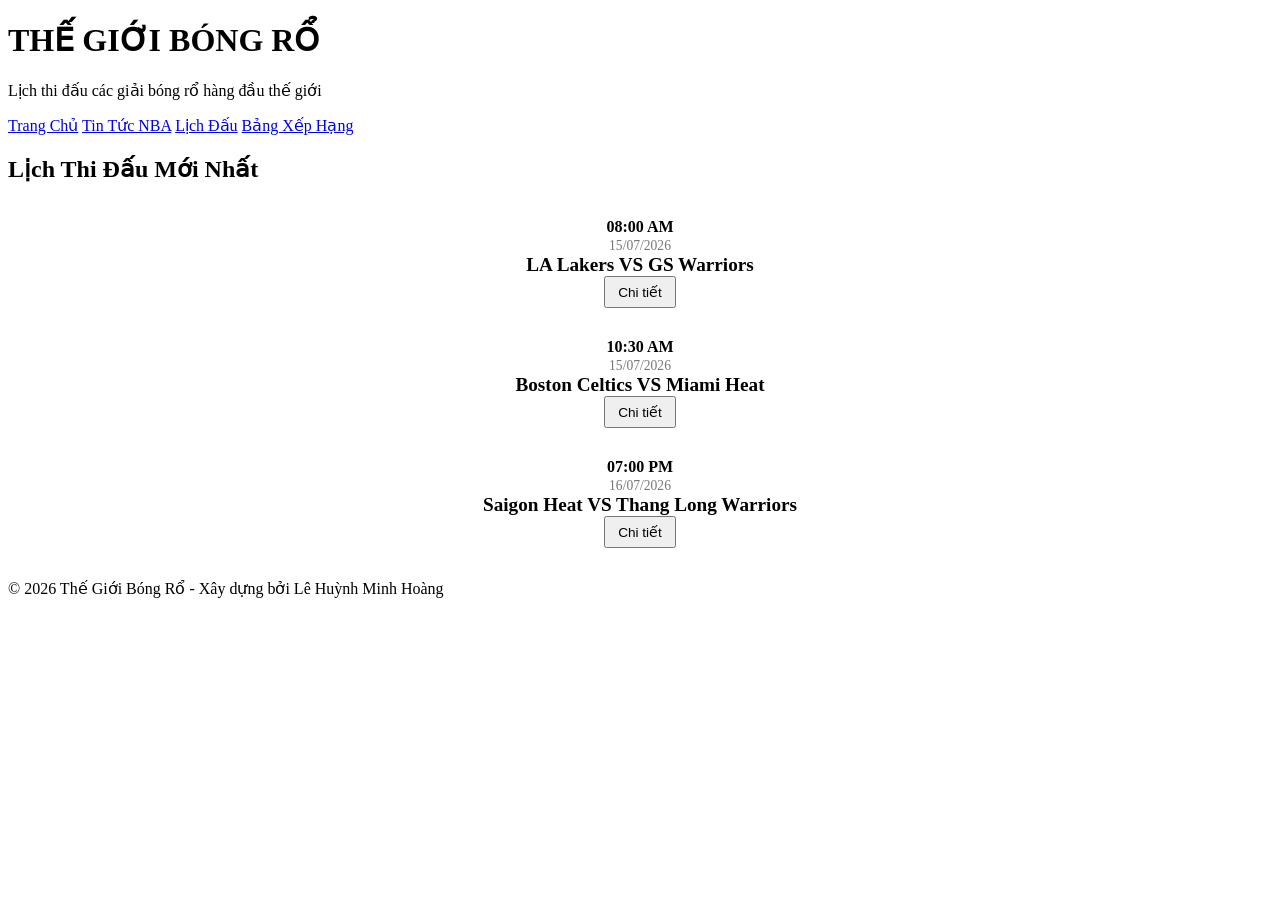
==== web/lichdau.html @ dc8df8be "web sport" ====
<!DOCTYPE html>
<html lang="vi">
<head>
    <meta charset="UTF-8">
    <title>Lịch Thi Đấu - Thế Giới Bóng Rổ</title>
    <link rel="stylesheet" href="./css/style.css">
</head>
<body>
    <header>
        <h1>THẾ GIỚI BÓNG RỔ</h1>
        <p>Lịch thi đấu các giải bóng rổ hàng đầu thế giới</p>
    </header>

    <nav>
        <a href="trangchu.html">Trang Chủ</a>
        <a href="nba.html">Tin Tức NBA</a>
        <a href="lichdau.html" class="active">Lịch Đấu</a>
        <a href="bangxephang.html">Bảng Xếp Hạng</a>
        
    </nav>

    <div class="container">
        <main class="main-content" style="flex: 100%;">
            <h2 class="section-title">Lịch Thi Đấu Mới Nhất</h2>
            
            <div class="news-list">
                <div class="news-item-flex" style="align-items: center; background: #fff; padding: 15px; border: 1px solid var(--border-color); border-radius: 6px;">
                    <div style="flex: 2; text-align: center; font-weight: bold; color: var(--primary-dark);">08:00 AM<br><span style="font-weight: normal; font-size: 0.85rem; color: #777;">15/07/2026</span></div>
                    <div style="flex: 6; text-align: center; font-size: 1.2rem; font-weight: bold;">LA Lakers <span style="color: var(--primary-color);">VS</span> GS Warriors</div>
                    <div style="flex: 2; text-align: center;"><a href="detail.html"><button style="padding: 6px 12px; font-size: 0.85rem;">Chi tiết</button></a></div>
                </div>

                <div class="news-item-flex" style="align-items: center; background: #fff; padding: 15px; border: 1px solid var(--border-color); border-radius: 6px;">
                    <div style="flex: 2; text-align: center; font-weight: bold; color: var(--primary-dark);">10:30 AM<br><span style="font-weight: normal; font-size: 0.85rem; color: #777;">15/07/2026</span></div>
                    <div style="flex: 6; text-align: center; font-size: 1.2rem; font-weight: bold;">Boston Celtics <span style="color: var(--primary-color);">VS</span> Miami Heat</div>
                    <div style="flex: 2; text-align: center;"><button style="padding: 6px 12px; font-size: 0.85rem;">Chi tiết</button></div>
                </div>

                <div class="news-item-flex" style="align-items: center; background: #fff; padding: 15px; border: 1px solid var(--border-color); border-radius: 6px;">
                    <div style="flex: 2; text-align: center; font-weight: bold; color: var(--primary-dark);">07:00 PM<br><span style="font-weight: normal; font-size: 0.85rem; color: #777;">16/07/2026</span></div>
                    <div style="flex: 6; text-align: center; font-size: 1.2rem; font-weight: bold;">Saigon Heat <span style="color: var(--primary-color);">VS</span> Thang Long Warriors</div>
                    <div style="flex: 2; text-align: center;"><button style="padding: 6px 12px; font-size: 0.85rem;">Chi tiết</button></div>
                </div>
            </div>
        </main>
    </div>

    <footer>
        <p>&copy; 2026 Thế Giới Bóng Rổ - Xây dựng bởi Lê Huỳnh Minh Hoàng</p>
    </footer>
</body>
</html>
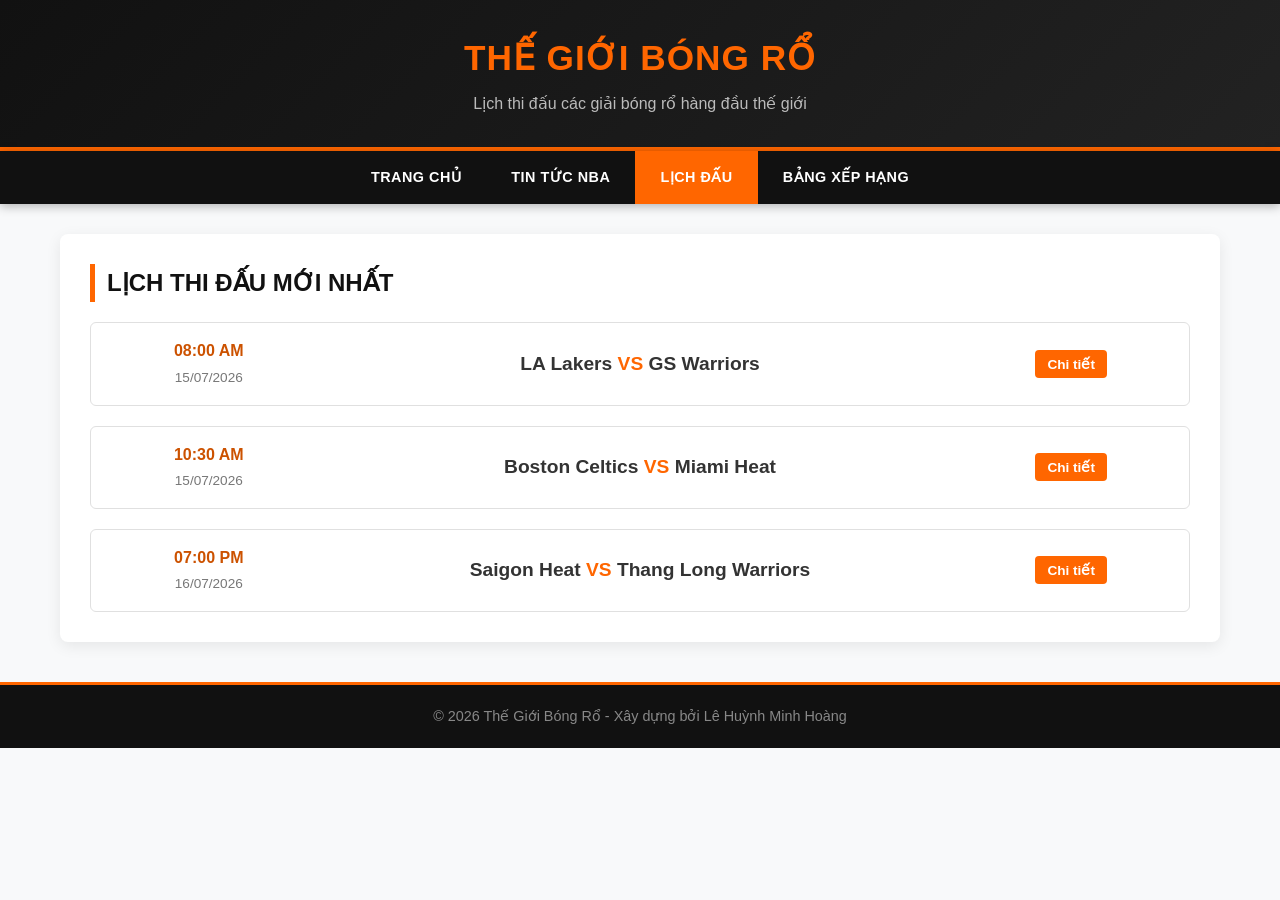
==== commit c54ee617: "Fix HTML formatting and update CSS path" ====
--- a/web/lichdau.html
+++ b/web/lichdau.html
@@ -3,7 +3,7 @@
 <head>
     <meta charset="UTF-8">
     <title>Lịch Thi Đấu - Thế Giới Bóng Rổ</title>
-    <link rel="stylesheet" href="./css/style.css">
+    <link rel="stylesheet" href="./CSS/style.css">
 </head>
 <body>
     <header>
@@ -49,4 +49,4 @@
         <p>&copy; 2026 Thế Giới Bóng Rổ - Xây dựng bởi Lê Huỳnh Minh Hoàng</p>
     </footer>
 </body>
-</html>+</html>
--- a/web/CSS/style.css
+++ b/web/CSS/style.css
@@ -0,0 +1,324 @@
+/* ==========================================================================
+   1. ĐỊNH DẠNG CHUNG & BIẾN HỆ THỐNG (VARIABLES)
+   ========================================================================== */
+:root {
+    --primary-color: #ff6600;    /* Màu cam quả bóng rổ */
+    --primary-dark: #cc5200;     /* Màu cam đậm khi hover */
+    --dark-color: #111111;       /* Màu đen charcoal chủ đạo */
+    --light-bg: #f8f9fa;         /* Màu nền xám nhạt nhẹ nhàng */
+    --white: #ffffff;            /* Màu trắng tinh khiết */
+    --text-color: #333333;       /* Màu chữ chính */
+    --text-muted: #777777;       /* Màu chữ phụ, mờ */
+    --border-color: #e0e0e0;     /* Màu đường viền */
+    --shadow: 0 4px 15px rgba(0, 0, 0, 0.08); /* Đổ bóng hiện đại */
+}
+
+* {
+    box-sizing: border-box;
+    margin: 0;
+    padding: 0;
+    font-family: 'Segoe UI', Roboto, Helvetica, Arial, sans-serif;
+}
+
+body {
+    background-color: var(--light-bg);
+    color: var(--text-color);
+    line-height: 1.6;
+}
+
+a {
+    color: var(--primary-color);
+    text-decoration: none;
+    transition: color 0.3s ease;
+}
+
+a:hover {
+    color: var(--primary-dark);
+    text-decoration: underline;
+}
+
+/* ==========================================================================
+   2. BỐ CỤC CHÍNH (HEADER, NAVIGATION & FOOTER)
+   ========================================================================== */
+header {
+    background: linear-gradient(135deg, var(--dark-color), #222);
+    color: var(--white);
+    padding: 30px 20px;
+    text-align: center;
+    border-bottom: 4px solid var(--primary-color);
+}
+
+header h1 {
+    font-size: 2.2rem;
+    color: var(--primary-color);
+    text-transform: uppercase;
+    letter-spacing: 1px;
+    margin-bottom: 5px;
+}
+
+header p {
+    font-size: 1rem;
+    color: #bbb;
+}
+
+/* Thanh Menu Điều Hướng */
+nav {
+    background-color: var(--dark-color);
+    display: flex;
+    justify-content: center;
+    flex-wrap: wrap;
+    position: sticky;
+    top: 0;
+    z-index: 1000;
+    box-shadow: 0 2px 10px rgba(0,0,0,0.3);
+}
+
+nav a {
+    color: var(--white);
+    padding: 15px 25px;
+    font-weight: bold;
+    text-transform: uppercase;
+    font-size: 0.9rem;
+    letter-spacing: 0.5px;
+    transition: all 0.3s ease;
+}
+
+nav a:hover, nav a.active {
+    background-color: var(--primary-color);
+    color: var(--white);
+    text-decoration: none;
+}
+
+/* Banner lớn giữa trang chủ */
+.hero-banner {
+    width: 100%;
+    height: 350px;
+    background: linear-gradient(rgba(0, 0, 0, 0.4), rgba(0, 0, 0, 0.6)), 
+                url('https://images.unsplash.com/photo-1546519638-68e109498ffc?q=80&w=1200&auto=format&fit=crop') center/cover no-repeat;
+    display: flex;
+    flex-direction: column;
+    justify-content: center;
+    align-items: center;
+    color: var(--white);
+    text-align: center;
+    padding: 20px;
+    margin-bottom: 20px;
+}
+
+.hero-banner h2 {
+    font-size: 2.5rem;
+    text-transform: uppercase;
+    color: var(--primary-color);
+    margin-bottom: 10px;
+    text-shadow: 2px 2px 4px rgba(0,0,0,0.8);
+}
+
+.hero-banner p {
+    font-size: 1.2rem;
+    text-shadow: 1px 1px 3px rgba(0,0,0,0.8);
+}
+
+/* Footer chung */
+footer {
+    background-color: var(--dark-color);
+    color: #888;
+    text-align: center;
+    padding: 20px;
+    margin-top: 40px;
+    font-size: 0.9rem;
+    border-top: 3px solid var(--primary-color);
+}
+
+/* ==========================================================================
+   3. CẤU TRÚC CHIA CỘT FLEXBOX
+   ========================================================================== */
+.container {
+    display: flex;
+    max-width: 1200px;
+    margin: 30px auto;
+    gap: 30px;
+    padding: 0 20px;
+}
+
+.main-content {
+    flex: 7; /* Chiếm 70% không gian */
+    background: var(--white);
+    padding: 30px;
+    border-radius: 8px;
+    box-shadow: var(--shadow);
+}
+
+.sidebar {
+    flex: 3; /* Chiếm 30% không gian */
+    background: var(--white);
+    padding: 25px;
+    border-radius: 8px;
+    box-shadow: var(--shadow);
+    height: fit-content;
+}
+
+/* Tiêu đề vùng lớn có vạch cam bên trái */
+h2.section-title {
+    font-size: 1.5rem;
+    text-transform: uppercase;
+    color: var(--dark-color);
+    border-left: 5px solid var(--primary-color);
+    padding-left: 12px;
+    margin-bottom: 20px;
+}
+
+/* ==========================================================================
+   4. ĐỊNH DẠNG TIN TỨC (ẢNH TRÁI - CHỮ PHẢI)
+   ========================================================================== */
+.news-list {
+    display: flex;
+    flex-direction: column;
+    gap: 20px;
+}
+
+.news-item-flex {
+    display: flex;
+    gap: 20px;
+    padding-bottom: 20px;
+    border-bottom: 1px solid var(--border-color);
+}
+
+.news-item-flex:last-child {
+    border-bottom: none;
+}
+
+.news-thumb {
+    width: 200px;
+    height: 125px;
+    object-fit: cover; /* Chống méo ảnh */
+    border-radius: 6px;
+    box-shadow: 0 2px 8px rgba(0,0,0,0.15);
+    transition: transform 0.3s ease;
+}
+
+.news-thumb:hover {
+    transform: scale(1.05); /* Phóng to nhẹ ảnh khi hover */
+}
+
+.news-info {
+    flex: 1;
+}
+
+.news-info h3 {
+    font-size: 1.25rem;
+    margin-bottom: 8px;
+}
+
+.news-info h3 a {
+    color: var(--dark-color);
+}
+
+.news-info h3 a:hover {
+    color: var(--primary-color);
+}
+
+.news-info p {
+    color: #555;
+    font-size: 0.95rem;
+}
+
+/* Danh mục bên Sidebar */
+.category-list {
+    list-style: none;
+}
+
+.category-list li {
+    padding: 12px 0;
+    border-bottom: 1px dashed var(--border-color);
+}
+
+.category-list li a {
+    color: var(--dark-color);
+    font-weight: 500;
+    display: block;
+}
+
+.category-list li a:hover {
+    color: var(--primary-color);
+    padding-left: 5px;
+}
+
+/* ==========================================================================
+   5. COMPONENT CÁC TRANG KHÁC (DETAIL, SITEMAP, LOGIN)
+   ========================================================================== */
+/* Khối liên quan trang detail */
+.related-box {
+    background-color: #fff9f5;
+    border-left: 4px solid var(--primary-color);
+    padding: 20px;
+    margin: 30px 0;
+    border-radius: 0 8px 8px 0;
+}
+.related-box ul { list-style-type: square; margin-left: 20px; }
+.related-box ul li { margin-bottom: 8px; }
+
+/* Bình luận */
+.comment-item {
+    background-color: #f1f3f5;
+    padding: 15px;
+    border-radius: 6px;
+    margin-bottom: 12px;
+    border-left: 3px solid #ccc;
+}
+.comment-author { font-weight: bold; margin-bottom: 5px; }
+
+/* Form & Inputs */
+.form-group { margin-bottom: 15px; }
+.form-group label { display: block; font-weight: 600; margin-bottom: 5px; }
+input[type="text"], input[type="password"], textarea {
+    width: 100%; padding: 12px; border: 1px solid var(--border-color); border-radius: 4px;
+}
+button {
+    background-color: var(--primary-color); color: var(--white); border: none;
+    padding: 12px 25px; font-weight: bold; cursor: pointer; border-radius: 4px;
+}
+button:hover { background-color: var(--primary-dark); }
+
+/* Login Card */
+.login-wrapper { display: flex; justify-content: center; align-items: center; min-height: 60vh; }
+.login-card { background: var(--white); width: 100%; max-width: 420px; padding: 35px; border-radius: 8px; box-shadow: var(--shadow); border-top: 5px solid var(--primary-color); }
+
+/* Sitemap Tree */
+.sitemap-tree, .sitemap-tree ul { list-style: none; }
+.sitemap-tree li { margin: 15px 0; font-weight: bold; }
+.sitemap-tree ul { padding-left: 30px; margin-top: 10px; border-left: 2px dashed var(--border-color); }
+.sitemap-tree ul li { font-weight: normal; font-size: 0.95rem; }
+.sitemap-tree ul li::before { content: "— "; color: var(--primary-color); }
+
+/* ==========================================================================
+   6. TƯƠNG THÍCH ĐIỆN THOẠI (RESPONSIVE)
+   ========================================================================== */
+@media (max-width: 768px) {
+    .container {
+        flex-direction: column;
+    }
+    .main-content, .sidebar {
+        width: 100%;
+    }
+    nav {
+        flex-direction: column;
+    }
+    nav a {
+        border-bottom: 1px solid #222;
+        padding: 12px;
+        text-align: center;
+    }
+    .news-item-flex {
+        flex-direction: column;
+    }
+    .news-thumb {
+        width: 100%;
+        height: 180px;
+    }
+    .hero-banner {
+        height: 220px;
+    }
+    .hero-banner h2 {
+        font-size: 1.6rem;
+    }
+}
